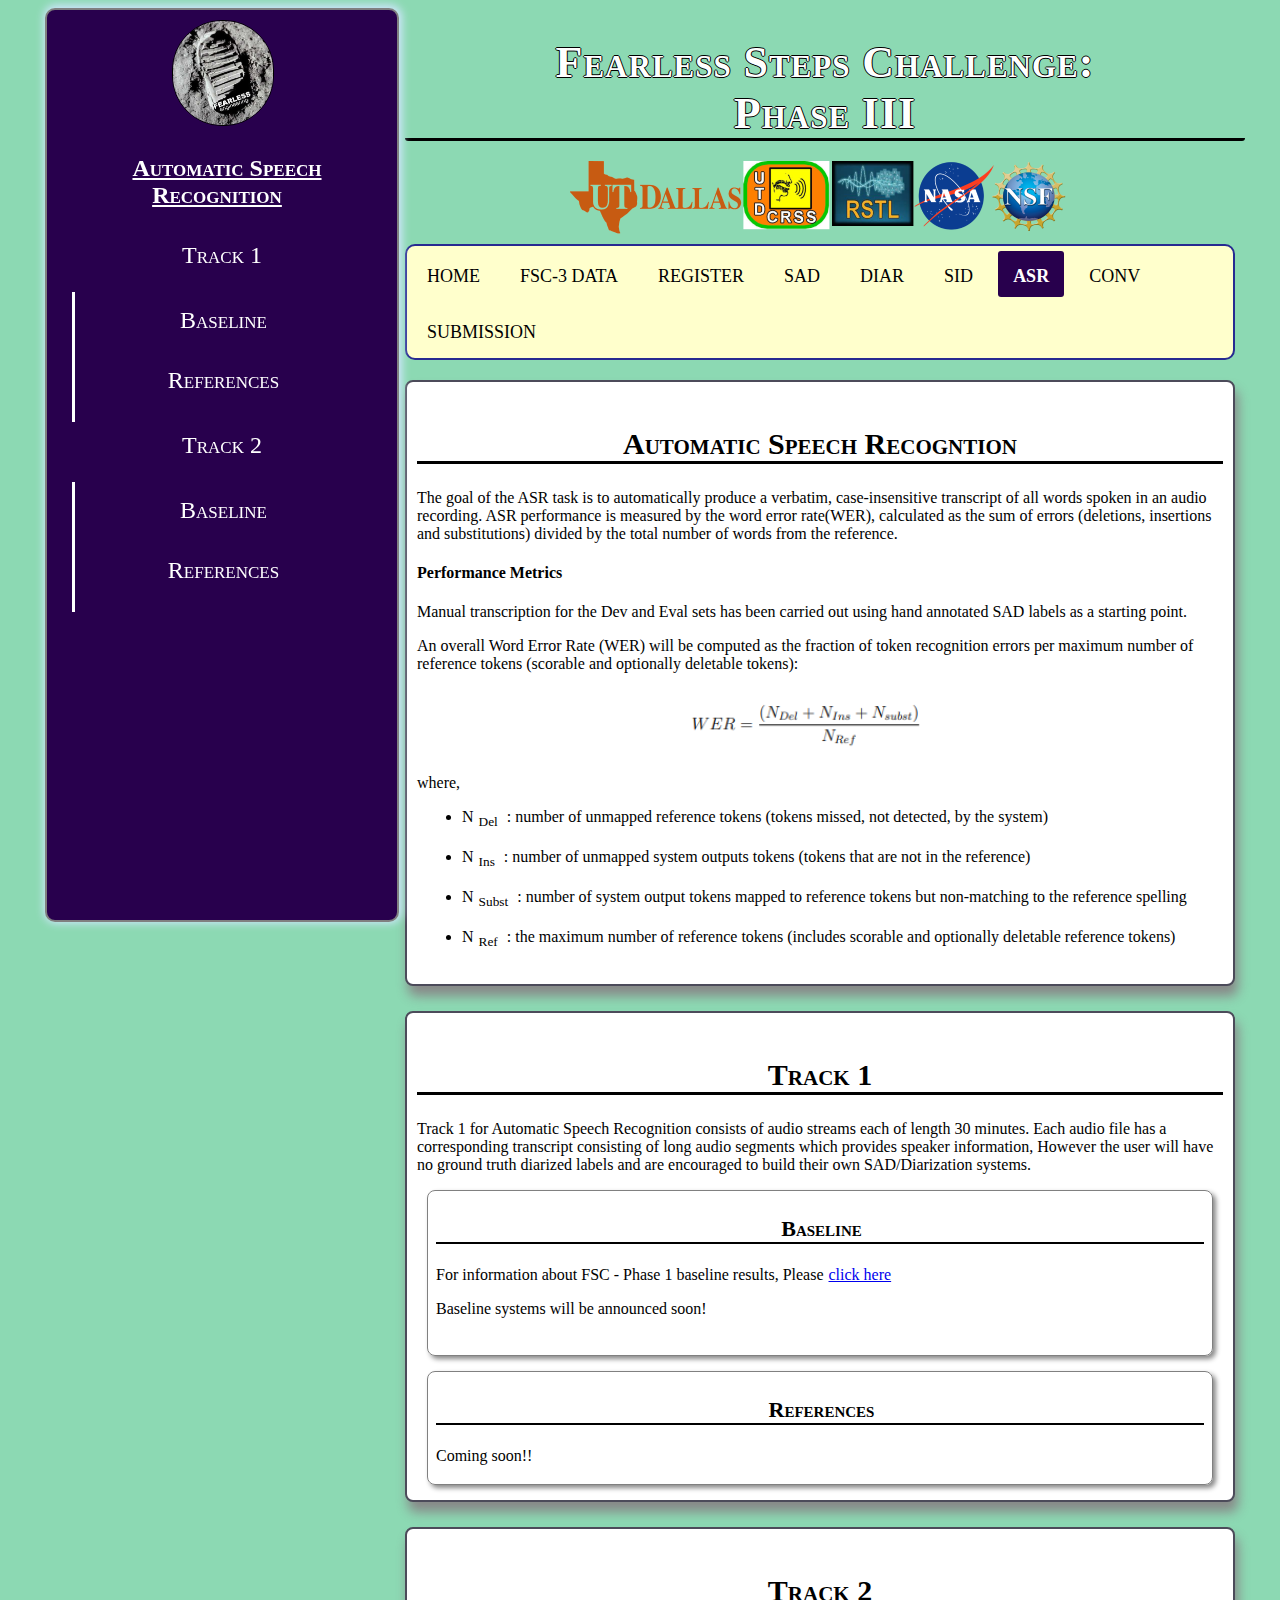
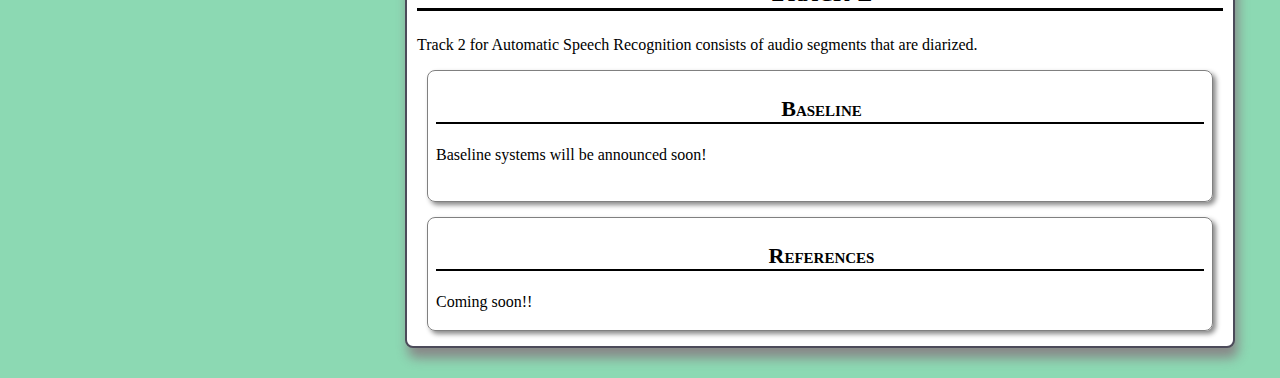
==== ASR.html @ c061f314 "Added pages" ====
<!DOCTYPE html>
<html>
<head>
<meta charset="utf-8">
	
<meta name="viewport" content="width=device-width, initial-scale=1.0">
<title>Fearless Steps Challenge: Phase 2</title>
<link rel="shortcut icon" href="favicon.ico" type="image/x-icon">
	<link rel="icon" href="favicon.ico" type="image/x-icon">
	<link rel="stylesheet" href="css/styles.css"> 
	
</head>
<body>
<div class="page-wrapper">
<div class="top-banner">
<h1> Fearless Steps Challenge:<br>Phase III</h1>


</div>
<div class="top-top-nav">

<div class="tabs">
	<div class="tabs-img">
		<img src="images/top-1.jpg" alt="Fearless Engineering" id="fearless">
		
		</div>
	<div class="links">
		<a href="#Track_1"><u><strong>Automatic Speech Recognition</strong></u></a><br>
		<a href="#Track_1">Track 1</a><br>
		<div class="link_list">
			
			<a href="#Track_1">Baseline</a><br>
			<a href="#Track_1">References</a><br>		
		
		</div>
		<a href="#Track_2">Track 2</a><br>
		<div class="link_list">
			
			<a href="#Track_2">Baseline</a><br>
			<a href="#Track_2">References</a><br>		
		
		</div>
		
	</div>
</div>
<div class="image-top" >
<img src="images/Logos.png" alt="" id="logo">
</div>
<div class="top-nav">
		<a href="index.html">Home</a>
		<a href="Data.html">FSC-3 Data</a>
		<a href="registration.html">Register</a>
		
		<a href="SAD.html">SAD</a>
		<a href="DIAR.html">DIAR</a>
		<a href="SID.html">SID</a>
		<a class="active" href="ASR.html">ASR</a>
		<a href="Conv.html">Conv</a>
		<a href="Submission.html">Submission</a>	
	</div>
	
<div class="article" id="Automatic_Speech_Recog">
<h2>Automatic Speech Recogntion</h2>
<p>
<p>The goal of the ASR task is to automatically produce a verbatim,  case-insensitive transcript of all  words  spoken  in  an  audio  recording.   ASR  performance  is  measured  by  the  word  error  rate(WER), calculated as the sum of errors (deletions,  insertions and substitutions) divided by the total number of words from the reference.</p>
        				<h4>Performance Metrics</h4>
        				<p> Manual transcription for the Dev and Eval sets has been carried out using hand annotated SAD labels as a starting point.</p>
        				<p> An overall Word Error Rate (WER) will be computed as the fraction of token recognition
errors per maximum number of reference tokens (scorable and optionally deletable tokens):</p> 
						<img src="images/ASR1.png" id="fsc1">
						<p>where,</p>
						<ul>
						<li> N<sub>Del</sub> : number of unmapped reference tokens (tokens missed, not detected, by the system)</li><br>						
						<li> N<sub>Ins</sub> : number of unmapped system outputs tokens (tokens that are not in the reference)</li><br>
						<li> N<sub>Subst</sub> : number of system output tokens mapped to reference tokens but non-matching to the reference spelling</li><br>
						<li> N<sub>Ref</sub> : the maximum number of reference tokens (includes scorable and optionally deletable reference tokens)</li><br>												
						</ul>
</p>
</div>	
	
<div class="article" id="Track_1">
<h2>Track 1</h2>
<p>Track 1 for Automatic Speech Recognition consists of audio streams each of length 30 minutes.  Each audio file has a corresponding transcript consisting of long audio segments which provides speaker information, However the user will have no ground truth diarized labels and are encouraged to build their own SAD/Diarization systems.</p>

<div class="sub-article" id="#Baseline_track_1">
<h3>Baseline</h3>
<p>For information about FSC - Phase 1 baseline results, Please<a href="http://fearlesssteps.exploreapollo.org/">click here</a></p>
<p>Baseline systems will be announced soon!</p><br>

</div>

<div class="sub-article" id="#References_track_1">
<h3>References</h3>
<p>Coming soon!!</p>
</div>
</div>

<div class="article" id="Track_2">
<h2>Track 2</h2>
<p>Track 2 for Automatic Speech Recognition consists of audio segments that are diarized. </p>

<div class="sub-article" id="#Baseline_track_2">
<h3>Baseline</h3>
<p></p>
<p>Baseline systems will be announced soon!</p><br>

</div>

<div class="sub-article" id="#References_track_2">
<h3>References</h3>
<p>Coming soon!!</p>
</div>
</div>
</div>
</div>

</body>


</html>
---- css/styles.css ----
*{
margin-left: 5px;
margin-right: 5px;

}
html { scroll-behavior: smooth; } 
body{
background-color: #8cd9b3;
}
.page-wrapper{
 margin-bottom: 30px;

 margin-left: 20px;
 margin-right: 20px;
 height: auto;

}

.top-banner{
	\\width: 75%;
	height: 130px;
	display: block;
	border-bottom:3px solid black;
	border-radius: 3px;
	\\background-color: black;
	\\background-image: url(../images/A11.jpg);
	\\background-position: 70% 20%;
	\\background-position:20% 10%;
	\\background-repeat: no-repeat;
	\\background-size: cover;
	margin-left: 375px;
	overflow-x: hidden;
	overflow-y: hidden;
}

.top-banner h1{
    text-align: center;
    color: white;
   text-shadow: -1px 0 black, 0 1px black, 1px 0 black, 0 -1px black;
    \\text-shadow: -1px 1px 0px black,1px -1px 0px black;
    \\padding-top:3px;
    font-size: 44px;
    font-family: Georgia, serif;
\\font-size: 21px;
letter-spacing: 1px;
word-spacing: -0.2px;

font-weight: 600;
text-decoration: none;
font-style: normal;
font-variant: small-caps;
\\text-transform: uppercase;
}
.image-top{
margin-left: 365px;
}
#logo{
display:block;
margin-left: auto;
margin-right: auto;
margin-bottom: 10px;
padding-top: 10px;
}

.clearfix::after {
	content: "";
	clear:none;
	display: table;
}
.clearfix{
	overflow:auto;
}

.top-top-nav{
	\\width:100%;
	\\background-color: #C8F9C3;
	margin:10px;
	\\border-top: 2px solid #C8F9C3;
}
.top-nav{
	overflow:auto;
	background-color: #ffffcc;
	width: auto;
	border:2px solid #272A91;
	border-radius: 10px;
	margin-left: 365px;
	margin-bottom: 20px;
	
}

.top-nav a{
	float: left;
	color: black;
	text-align: center;
	padding-top: 15px;
	padding-bottom: 10px;
	padding-right: 15px;
	padding-left: 15px;
	text-decoration: none;
	font-size: 18px;
	border:none;
	\\font-variant: small-caps;
	text-transform:uppercase;	
	transition: 0.3s;	
	\\font-family: "Times New Roman", Times, serif;
	font-weight:500;
	margin: 5px;
}



.top-nav a.active {
  \\border-bottom: 3px solid #4C4B5A;
  border-radius: 3px;
  font-weight: 600;
	background-color: #28004d;
  color: white;
}

.top-nav a:hover {
  \\border-bottom: 3px solid #95A0AF;
  \\border-radius: 3px;
  background-color: #420080;
  color: white;
  box-shadow: 1px -1px 9px 2px #575E68;
  \\border: 1px solid #575E68;
  border-radius: 5px;
}

.page-wrapper-new{
border-top: 4px solid #F5B51F;
width: 100%;
}

.tabs{
/**width: 260px;
height: 100%;
float:left;
background-color: #0D246A;
padding-top: 20px;
margin-top: 5px;
**/
height: 100%;
  width: 350px;
  position: fixed;
  z-index: 1;
  top: 8px;
  \\left: 0;
  background-color: #28004d;
  overflow-x: hidden;
  padding-top: 10px;
border:2px solid grey;
	border-radius: 10px;
	box-shadow: 1px -1px 9px 2px #D2E6FF;
}
.links{
padding: 15px;

}
.links a{
padding-top: 5px;
padding-bottom: 5px;
font-variant: small-caps;
margin-top: 5px;
color: white;
display: block;
text-decoration: none;
text-align: center;
font-weight: 500;
font-size: 24px;
display: block;
}

.link_list {
	border-left: 3px solid white;
	list-style-type: none;
	padding: 5px 5px;
}



.tabs-img img{
border: 1px solid black;
border-radius: 50px;
align-content: center;
\\position: fixed;
width:100px;
margin-left: 120px;
margin-right: auto;

}


.tabs a:hover {
color: black;
background-color: white;
transition: 0.4s;
\\padding: 10px;
}
@media screen and (max-height: 450px) {
  .sidenav {padding-top: 15px;}
  .sidenav a {font-size: 18px;}
}
.article{
	/**
margin-left: 225px;
padding: 10px 10px;
border-style: groove;
margin-bottom: 10px;
margin-top: 5px;
**/
width: auto;
overflow:hidden;
margin-top: 20px;
margin-bottom: 25px;
margin-left: 365px;
box-shadow: 3px 10px 12px #888888;
border:2px solid #4C4B5A;
border-radius:8px;
padding: 0px 5px;
color: black;
background-color: white;

}
.article h2{
text-align: center;
\\background-color: gray;
padding-top: 20px;
border-bottom: 3px solid black;
font-size: 30px;
font-variant: small-caps;
}

.sub-article{
width:auto;
margin: 15px;
box-shadow: 3px 3px 5px #888888;
border:1px solid gray;
border-radius:8px;
text-align: justify;
padding:3px;
}

.sub-article h3{
font-variant: small-caps;
font-size: 22px;
padding-left: 3px;
text-align: center;
border-bottom: 2px solid black;

}
#fsc{
	display: block;
  margin-left: auto;
  margin-right: auto;
  width: 80%;	
	
}
#fsc1{
	display: block;
  margin-left: auto;
  margin-right: auto;
  width: 60%;	
	
}
#fsc2{
  display: block;
  margin-left: auto;
  margin-right: auto;
  width: 40%;

}
.register_button{
    text_align: center;
    display: flex;
    margin-bottom: 5px;
    justify-content: center;
    align-items: center;
}

.button{
   background-color: #4A4EC9;
    border: 3px solid white;
    color: white;
    padding: 20px 38px;
    text-align: center;
    text-decoration: none;
    display: inline-block;
    font-size:24 px;
    margin: 4px 4px;
    cursor:pointer;
    font-weight:650;
}

.table-outline {
border-collapse: collapse;
width: 97%;
height:80%;
margin: 10px;
border: 1px solid black;
}
.table-outline-sub {
border-collapse: collapse;
width: 70%;
height:60%;
margin: 10px;
border: 1px solid black;
margin-left: auto;
  margin-right: auto;
  
}
.table-outline-sub td {
border:1px solid black;
font-size: 18px;
}
.table-outline td,th {
text-align: center;
padding: 15px;

}

.table-outline th {
font-size: 22px;
border-bottom:1px solid black;
font-variant: small-caps;
border-right:1px solid black;
}

.table-outline td {
border-right:1px solid black;
font-size: 18px;
}
tr:nth-child(odd) {
  background-color:#EBF0F7;
  
}
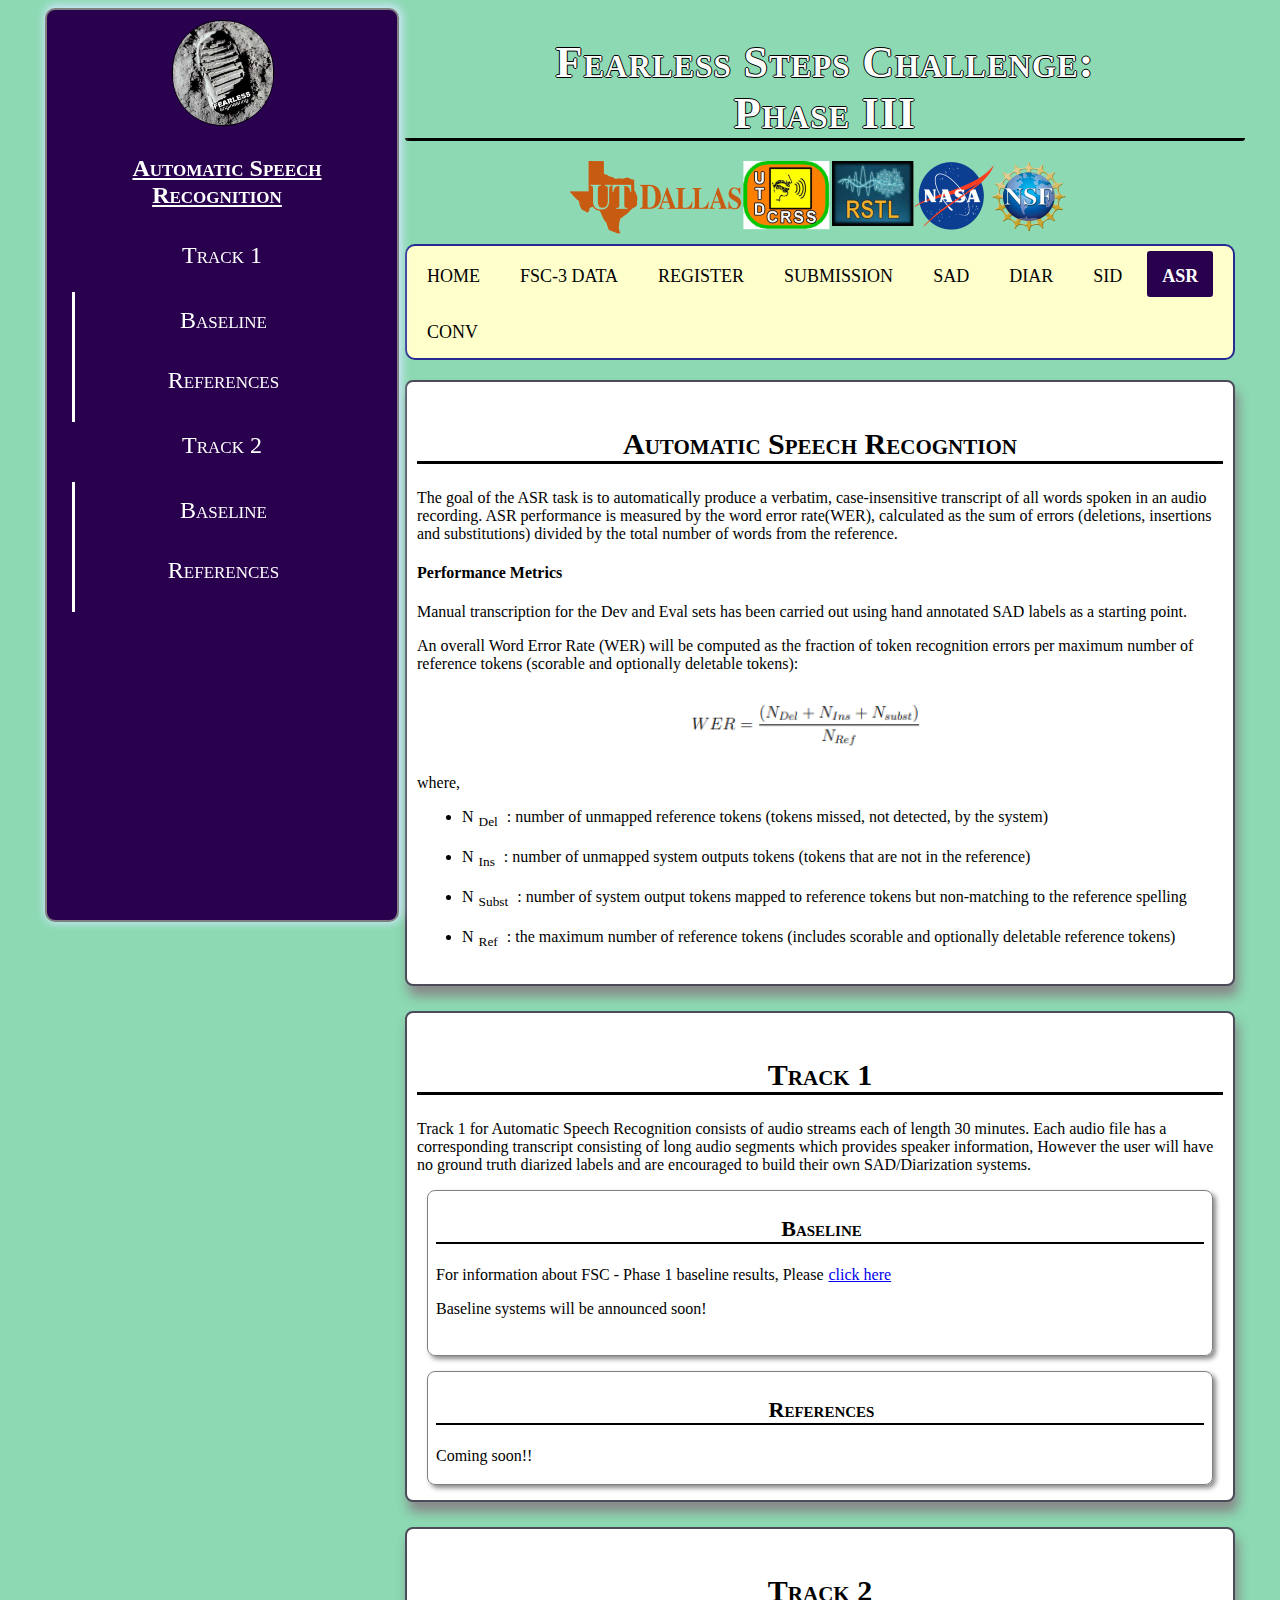
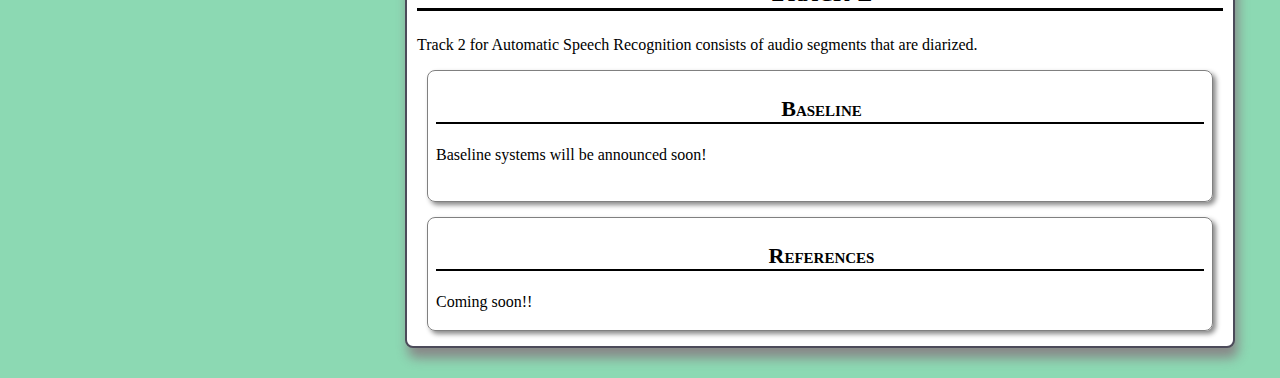
==== commit 63ed2293: "more changes" ====
--- a/ASR.html
+++ b/ASR.html
@@ -50,13 +50,13 @@
 		<a href="index.html">Home</a>
 		<a href="Data.html">FSC-3 Data</a>
 		<a href="registration.html">Register</a>
-		
+		<a href="submission.html">Submission</a>
 		<a href="SAD.html">SAD</a>
 		<a href="DIAR.html">DIAR</a>
 		<a href="SID.html">SID</a>
 		<a class="active" href="ASR.html">ASR</a>
 		<a href="Conv.html">Conv</a>
-		<a href="Submission.html">Submission</a>	
+			
 	</div>
 	
 <div class="article" id="Automatic_Speech_Recog">
